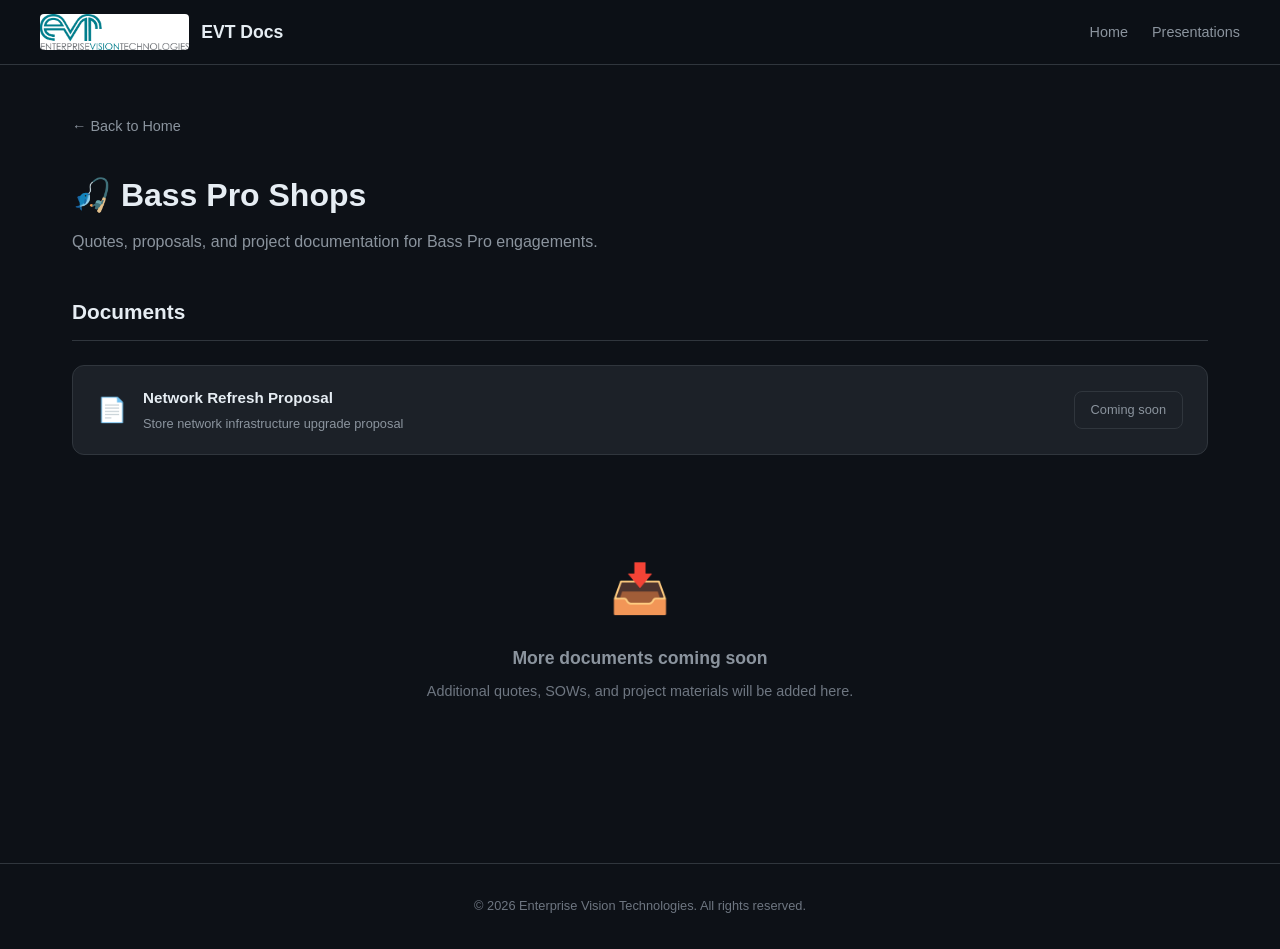
==== basspro/index.html @ cd567160 "Add landing page and customer portal structure Dark modern theme with separate pages for Walmart, Tr" ====
<!DOCTYPE html>
<html lang="en">
<head>
    <meta charset="UTF-8">
    <meta name="viewport" content="width=device-width, initial-scale=1.0">
    <title>Bass Pro Shops — EVT Docs</title>
    <link rel="stylesheet" href="../css/style.css">
</head>
<body>
    <nav class="nav">
        <div class="nav-inner">
            <a href="../" class="nav-brand">
                <img src="../images/EVT_logo_HiRes.jpg" alt="EVT">
                <span>EVT Docs</span>
            </a>
            <ul class="nav-links">
                <li><a href="../">Home</a></li>
                <li><a href="../presentations/">Presentations</a></li>
            </ul>
        </div>
    </nav>

    <div class="container" style="padding-top: 3rem;">
        <a href="../" class="back-link">&#8592; Back to Home</a>

        <div class="page-header">
            <h1>&#x1F3A3; Bass Pro Shops</h1>
            <p>Quotes, proposals, and project documentation for Bass Pro engagements.</p>
        </div>

        <h2 class="section-title">Documents</h2>
        <div class="doc-list">
            <div class="doc-item">
                <span class="doc-icon">&#x1F4C4;</span>
                <div class="doc-info">
                    <h4>Network Refresh Proposal</h4>
                    <p>Store network infrastructure upgrade proposal</p>
                </div>
                <span class="doc-action">Coming soon</span>
            </div>
        </div>

        <div class="empty-state" style="margin-top: 2rem;">
            <div class="empty-state-icon">&#x1F4E5;</div>
            <h3>More documents coming soon</h3>
            <p>Additional quotes, SOWs, and project materials will be added here.</p>
        </div>
    </div>

    <footer class="footer">
        &copy; 2026 Enterprise Vision Technologies. All rights reserved.
    </footer>
</body>
</html>
---- css/style.css ----
/* EVT Docs — Dark Modern Theme */
:root {
    --bg-primary: #0d1117;
    --bg-secondary: #161b22;
    --bg-card: #1c2128;
    --bg-card-hover: #242a33;
    --accent: #3b82f6;
    --accent-glow: rgba(59, 130, 246, 0.15);
    --text-primary: #e6edf3;
    --text-secondary: #8b949e;
    --text-muted: #6e7681;
    --border: #30363d;
    --border-hover: #58a6ff;
    --success: #3fb950;
    --radius: 12px;
    --transition: 0.25s ease;
}

* {
    margin: 0;
    padding: 0;
    box-sizing: border-box;
}

body {
    font-family: -apple-system, BlinkMacSystemFont, 'Segoe UI', 'Inter', Roboto, sans-serif;
    background: var(--bg-primary);
    color: var(--text-primary);
    min-height: 100vh;
    line-height: 1.6;
}

a {
    color: var(--accent);
    text-decoration: none;
    transition: color var(--transition);
}

a:hover {
    color: #60a5fa;
}

/* Navigation */
.nav {
    position: sticky;
    top: 0;
    z-index: 100;
    background: rgba(13, 17, 23, 0.85);
    backdrop-filter: blur(12px);
    border-bottom: 1px solid var(--border);
    padding: 0 2rem;
}

.nav-inner {
    max-width: 1200px;
    margin: 0 auto;
    display: flex;
    align-items: center;
    justify-content: space-between;
    height: 64px;
}

.nav-brand {
    display: flex;
    align-items: center;
    gap: 12px;
    font-size: 1.1rem;
    font-weight: 600;
    color: var(--text-primary);
}

.nav-brand img {
    height: 36px;
    border-radius: 4px;
}

.nav-links {
    display: flex;
    gap: 1.5rem;
    list-style: none;
}

.nav-links a {
    color: var(--text-secondary);
    font-size: 0.9rem;
    font-weight: 500;
    padding: 0.4rem 0;
    border-bottom: 2px solid transparent;
    transition: all var(--transition);
}

.nav-links a:hover,
.nav-links a.active {
    color: var(--text-primary);
    border-bottom-color: var(--accent);
}

/* Hero */
.hero {
    text-align: center;
    padding: 5rem 2rem 3rem;
    background: radial-gradient(ellipse at top, var(--accent-glow) 0%, transparent 60%);
}

.hero h1 {
    font-size: 2.8rem;
    font-weight: 700;
    letter-spacing: -0.02em;
    margin-bottom: 0.75rem;
    background: linear-gradient(135deg, #e6edf3 0%, #8b949e 100%);
    -webkit-background-clip: text;
    -webkit-text-fill-color: transparent;
    background-clip: text;
}

.hero p {
    font-size: 1.15rem;
    color: var(--text-secondary);
    max-width: 600px;
    margin: 0 auto;
}

/* Container */
.container {
    max-width: 1200px;
    margin: 0 auto;
    padding: 2rem;
}

/* Section headers */
.section-title {
    font-size: 1.3rem;
    font-weight: 600;
    margin-bottom: 1.5rem;
    padding-bottom: 0.75rem;
    border-bottom: 1px solid var(--border);
    color: var(--text-primary);
}

/* Card Grid */
.card-grid {
    display: grid;
    grid-template-columns: repeat(auto-fill, minmax(280px, 1fr));
    gap: 1.25rem;
    margin-bottom: 3rem;
}

.card {
    background: var(--bg-card);
    border: 1px solid var(--border);
    border-radius: var(--radius);
    padding: 1.75rem;
    transition: all var(--transition);
    cursor: pointer;
    display: flex;
    flex-direction: column;
    gap: 0.75rem;
    position: relative;
    overflow: hidden;
}

.card::before {
    content: '';
    position: absolute;
    top: 0;
    left: 0;
    right: 0;
    height: 3px;
    background: var(--accent);
    transform: scaleX(0);
    transition: transform var(--transition);
}

.card:hover {
    background: var(--bg-card-hover);
    border-color: var(--border-hover);
    transform: translateY(-2px);
    box-shadow: 0 8px 24px rgba(0, 0, 0, 0.3);
}

.card:hover::before {
    transform: scaleX(1);
}

.card-icon {
    font-size: 2rem;
    margin-bottom: 0.25rem;
}

.card h3 {
    font-size: 1.15rem;
    font-weight: 600;
}

.card p {
    color: var(--text-secondary);
    font-size: 0.9rem;
    flex-grow: 1;
}

.card-arrow {
    color: var(--text-muted);
    font-size: 0.85rem;
    display: flex;
    align-items: center;
    gap: 0.4rem;
    transition: color var(--transition);
}

.card:hover .card-arrow {
    color: var(--accent);
}

/* Document List */
.doc-list {
    display: flex;
    flex-direction: column;
    gap: 0.75rem;
}

.doc-item {
    display: flex;
    align-items: center;
    gap: 1rem;
    background: var(--bg-card);
    border: 1px solid var(--border);
    border-radius: var(--radius);
    padding: 1.25rem 1.5rem;
    transition: all var(--transition);
}

.doc-item:hover {
    background: var(--bg-card-hover);
    border-color: var(--border-hover);
}

.doc-icon {
    font-size: 1.5rem;
    flex-shrink: 0;
}

.doc-info {
    flex-grow: 1;
}

.doc-info h4 {
    font-size: 0.95rem;
    font-weight: 600;
    margin-bottom: 0.2rem;
}

.doc-info p {
    color: var(--text-secondary);
    font-size: 0.8rem;
}

.doc-action {
    flex-shrink: 0;
    padding: 0.5rem 1rem;
    background: transparent;
    border: 1px solid var(--border);
    border-radius: 8px;
    color: var(--text-secondary);
    font-size: 0.8rem;
    cursor: pointer;
    transition: all var(--transition);
}

.doc-action:hover {
    border-color: var(--accent);
    color: var(--accent);
}

/* Empty state */
.empty-state {
    text-align: center;
    padding: 4rem 2rem;
    color: var(--text-muted);
}

.empty-state-icon {
    font-size: 3rem;
    margin-bottom: 1rem;
}

.empty-state h3 {
    font-size: 1.1rem;
    margin-bottom: 0.5rem;
    color: var(--text-secondary);
}

.empty-state p {
    font-size: 0.9rem;
}

/* Back link */
.back-link {
    display: inline-flex;
    align-items: center;
    gap: 0.4rem;
    color: var(--text-secondary);
    font-size: 0.9rem;
    margin-bottom: 2rem;
    transition: color var(--transition);
}

.back-link:hover {
    color: var(--accent);
}

/* Page header */
.page-header {
    margin-bottom: 2.5rem;
}

.page-header h1 {
    font-size: 2rem;
    font-weight: 700;
    margin-bottom: 0.5rem;
}

.page-header p {
    color: var(--text-secondary);
    font-size: 1rem;
}

/* Badge */
.badge {
    display: inline-block;
    padding: 0.2rem 0.6rem;
    border-radius: 20px;
    font-size: 0.7rem;
    font-weight: 600;
    text-transform: uppercase;
    letter-spacing: 0.05em;
}

.badge-customer {
    background: rgba(59, 130, 246, 0.15);
    color: #58a6ff;
}

.badge-internal {
    background: rgba(63, 185, 80, 0.15);
    color: var(--success);
}

/* Footer */
.footer {
    margin-top: 4rem;
    padding: 2rem;
    border-top: 1px solid var(--border);
    text-align: center;
    color: var(--text-muted);
    font-size: 0.8rem;
}

/* Responsive */
@media (max-width: 768px) {
    .hero h1 { font-size: 2rem; }
    .hero p { font-size: 1rem; }
    .card-grid { grid-template-columns: 1fr; }
    .nav-links { display: none; }
    .container { padding: 1.5rem; }
}
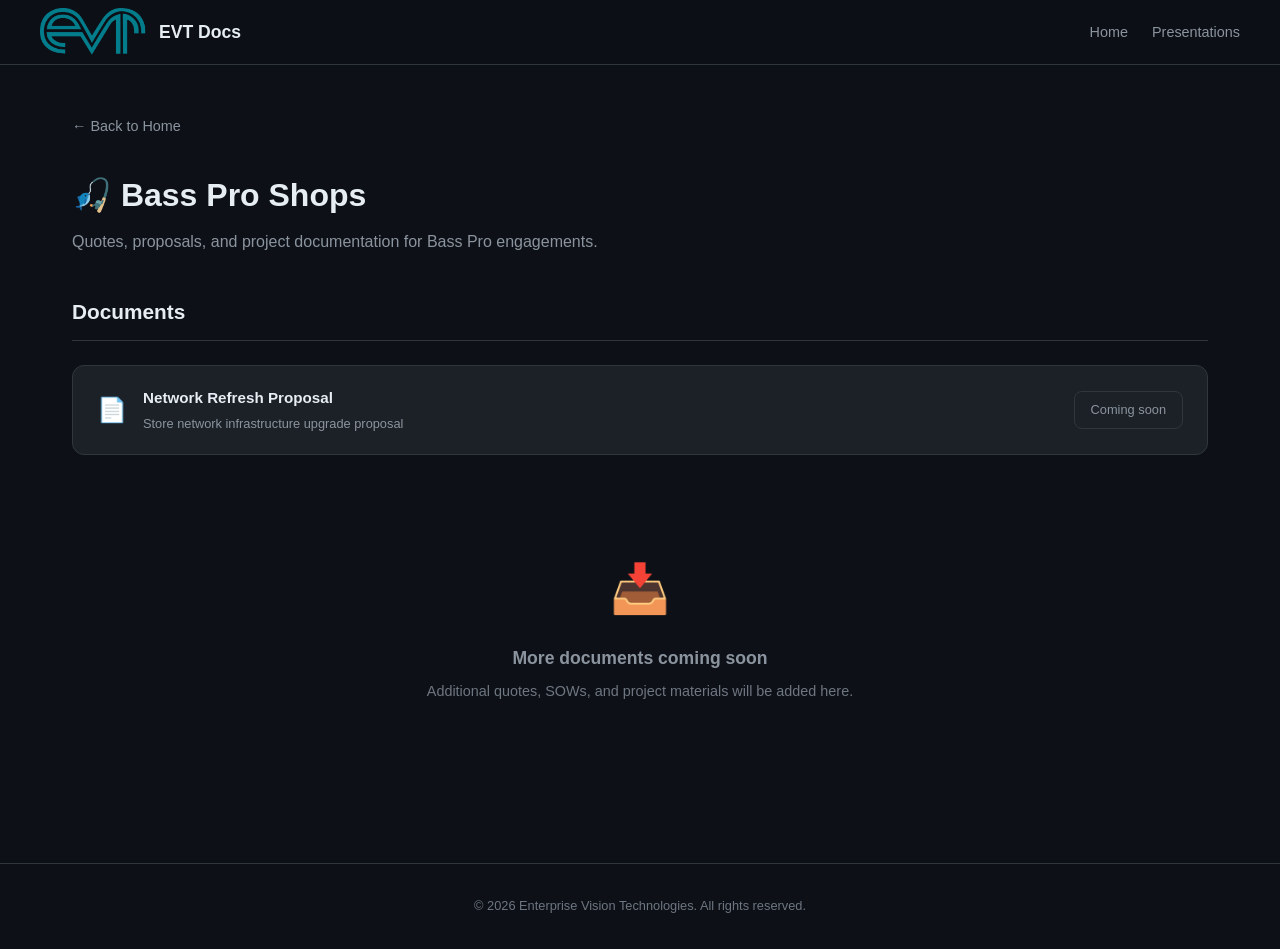
==== commit 7565b525: "Update to new EVT logo and make it prominent Swap to EVT_logo_RGB_BC.png (teal stylized logo), enlar" ====
--- a/basspro/index.html
+++ b/basspro/index.html
@@ -10,7 +10,7 @@
     <nav class="nav">
         <div class="nav-inner">
             <a href="../" class="nav-brand">
-                <img src="../images/EVT_logo_HiRes.jpg" alt="EVT">
+                <img src="../images/EVT_logo_RGB_BC.png" alt="EVT">
                 <span>EVT Docs</span>
             </a>
             <ul class="nav-links">
--- a/css/style.css
+++ b/css/style.css
@@ -70,8 +70,13 @@
 }
 
 .nav-brand img {
-    height: 36px;
-    border-radius: 4px;
+    height: 48px;
+}
+
+/* Hero logo */
+.hero-logo {
+    height: 140px;
+    margin-bottom: 1.5rem;
 }
 
 .nav-links {
